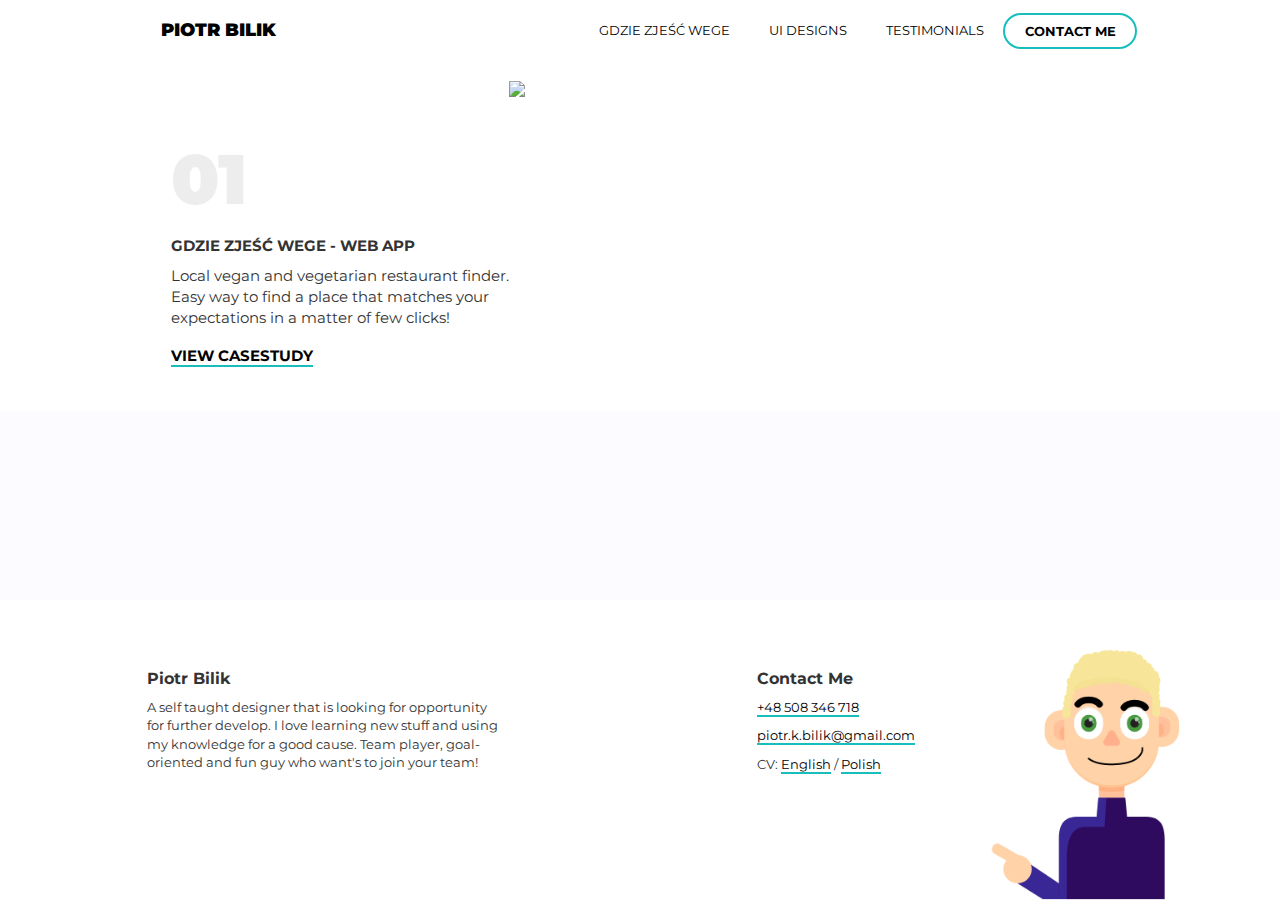
==== gzw.html @ 0ca9636c "Minor changes" ====
﻿<!DOCTYPE html>
<html>
<head>
    <title>Piotr Bilik</title>
    <link rel="stylesheet" href="https://maxcdn.bootstrapcdn.com/bootstrap/3.4.0/css/bootstrap.min.css">
    <script src="https://ajax.googleapis.com/ajax/libs/jquery/3.4.1/jquery.min.js"></script>
    <script src="https://maxcdn.bootstrapcdn.com/bootstrap/3.4.0/js/bootstrap.min.js"></script>
    <link rel="stylesheet" href="styles.css" type="text/css">

    <script language="javascript">
            function changeImage() {
        
                if (document.getElementById("changeableImage").src == "file:///H:/pb_portfolio_website/Images/PiotrCartoon.png") 
                {
                    document.getElementById("changeableImage").src = "file:///H:/pb_portfolio_website/Images/PiotrPhoto.png";
                }
                else 
                {
                    document.getElementById("changeableImage").src = "file:///H:/pb_portfolio_website/Images/PiotrCartoon.png";
                }
            }
        </script>
</head>
<body>
    <div class="container">
        <div class="topbar">
            <a class="logo" href="index.html">PIOTR BILIK</a>
            <nav class="main-nav">
                <ul class="main-nav-list">
                    <li><a class="navlink" href="#">GDZIE ZJEŚĆ WEGE</a></li>
                    <li><a class="navlink" href="#">UI DESIGNS</a></li>
                    <li><a class="navlink" href="#testimonials">TESTIMONIALS</a></li>
                    <li><a class="contact-btn navlink" href="#contact">CONTACT ME</a></li>

                </ul>
            </nav>
        </div>
        <div class="content">
            <section class="gzw">
                <div class="gzw-content">
                    <div class="image">
                        <img src="All Images/Gdzie Zjesc Wege@2x.png" />
                    </div>
                    <div class="text">
                        <br />
                        <br />
                        <h1>01</h1>
                        <h2>GDZIE ZJEŚĆ WEGE - WEB APP</h2>
                        <p>Local vegan and vegetarian restaurant finder. <br />Easy way to find a place that matches your <br />expectations in a matter of few clicks!</p>
                        <a>VIEW CASESTUDY</a>
                    </div>
                </div>
            </section>
        </div>
        <div class="footer">
            <footer id="contact">
                <div class="hero-summary">
                    <h1>Piotr Bilik</h1>
                    <p>
                    A self taught designer that is looking for opportunity for further develop. I love learning new stuff and using my knowledge for a good cause. Team player, goal-oriented and fun guy who want's to join your team!
                    </p>
                </div>
                <div class="contact">
                    <h1>Contact Me</h1>
                    <p><a href="tel:+48508346718">+48 508 346 718</a></p>
                    <p><a href="mailto:piotr.k.bilik@gmail.com">piotr.k.bilik@gmail.com</a></p>
                    <p>CV: <a>English</a> / <a>Polish</a></p>
                </div>
                <div class="image">
                    <img src="Images/footer-img.png" />
                </div>
                
            </footer>
        </div>
    </div>

</body>


</html>
---- styles.css ----
@import url('https://fonts.googleapis.com/css?family=Montserrat:400,400i,500,500i,600,600i,700,700i,800,800i,900,900i&display=swap');
body {
    font-family: 'Montserrat', sans-serif;
    background: #FCFBFF;
    padding: 0;
    margin: 0;
}

.content {
    grid-area: content;
}
.topbar {
    grid-area: topbar;
	width: 100vw;
    height: auto;
    margin: 0 auto;
    display: flex;
	align-items: center;
	justify-content: space-around;
    flex-wrap: wrap;
    background: #FFFFFF 0% 0% no-repeat padding-box;
    position: fixed;
}

.attributes {
    padding-bottom: 4em;
}

.attributes-content {
    grid-area: topbar;
	width: 80vw;
    height: auto;
    margin: 0 auto;
    display: flex;
	align-items: center;
	justify-content: space-around;
    flex-wrap: wrap;
    background: #FFFFFF 0% 0% no-repeat padding-box;
    box-shadow: 0px 7px 10px #00000017;
    border-radius: 13px;
    opacity: 1;
    flex: 1;
    
}

.attributes-content ul {
    margin: 0;
    padding: 2em;
    display: flex;
    justify-content: space-between;
    text-align: center;
    list-style: none;
    color: black;
}

.attributes-content h1 {
    font-size: 16px;
    font-weight: bold;
}

.attributes-content p {
    font-size: small;
    font-weight: normal;
    line-height: 19px;
}

.attributes-content div {
    padding: 1em;
}

.attributes img {
    width: 100px;
}

.main-nav ul {
	text-align: center;
}
.main-nav li {
	display: inline;
}
.main-nav a {
	display: inline-block;
	padding: .5em 1.5em;
}

.footer {
    grid-area: footer;
    background: white;
    height: auto;
}

.container {
    font-size: 1.5em;
    display: grid;
    grid-template-areas: 
        "topbar"
        "content"
        "footer";
    width: 100%;
    height: 100vh;
    grid-template-columns: 1fr;
    grid-template-rows: 60px 1fr 300px;
    padding: 0px;
}

nav ul {
    margin: 0;
    padding: 0;
    display: flex;
    justify-content: space-between;
    text-align: center;
}

nav li {
    list-style: none;
}

.navlink {
    color: black;
    font-weight: 400;
    text-decoration: none;
    font-size: small;
    transition: 0.5s;
}

.navlink:hover {
    font-weight: 600;
    text-decoration: none;
    color: black;
}

a {
    padding: 1em;
}

.contact-btn {
    border: 2px solid #17BEBB;
    border-radius: 21px;
    font-weight: 700;
}

.contact-btn:hover {
    background: #17BEBB;
    color: white;
}

.logo {
    font-weight: 900;
    font-size: large;
    color: black;
    text-decoration: none;
}

.logo:hover {
    color: black;
    text-decoration: none;
}

.gzw {
    padding: 1em;
}

.hero h1 {
    font-weight: bold;
    font-size: medium;
    color: #17BEBB;
}

.hero h2 {
    font-size: larger;
}

.hero,
.gzw,
.ui-designs,
.footer {
    text-align: left;
    padding-bottom: 2em;
    display: grid;
    justify-content: center;
}

.hero a {
    padding: .75em 2em;
}

.hero img {
    float: right;
}

.hero p {
    font-size: small;
    font-weight: normal;
    line-height: 19px;
}

.action-btn {
    border: 2px solid #17BEBB;
    border-radius: 21px;
    font-weight: bold;
    color: black;
    text-decoration: none;
    font-size: small;
    padding: 1em;
    transition: 0.5s;
}

.action-btn:hover {
    background: #17BEBB;
    color: white;
    text-decoration: none;
}

.hero-img {
    width: 400px !important;
}

.hero-img:hover {
    cursor: pointer;
}

.gzw {
    background: white;
}

.gzw img {
    float: right;
    width: 600px;
}

.gzw h1,
.ui-designs h1 {
    font-weight: 900;
    font-size: 70px;
    letter-spacing: 0;
    color: #595959;
    opacity: 0.1;
    margin: 0;
}

.gzw h2,
.ui-designs h2 {
    font-weight: bold;
    font-size: 15px;
}

.gzw p,
.ui-designs p {
    font-size: 15px;
}

.gzw-content {
    display: flex;
    flex-direction: row-reverse;
}
.gzw-content > .image {
    flex: 1 0 0%;
}
.image > img {
    display: block;
    width: 600px;
}
.gzw-content > .text {
    flex: 2 0 0%;
}

.gzw a,
.ui-designs a {
    font-size: 15px;
    padding: 0px;
    font-weight: bold;
    border-bottom: 2px solid #17BEBB;
    text-decoration: none;
    color: black;
    transition: 0.5s;
}

.gzw a:hover,
.ui-designs a:hover {
    color: #17BEBB;
}

.hero-content {
    display: flex;
    flex-direction: row-reverse;
}
.hero-content > .image {
    flex: 1 0 0%;
}

.hero-content > .text {
    flex: 2 0 0%;
    padding-top: 4em;
}

.ui-designs-content {
    display: flex;
    flex-direction: row;
}
.ui-designs-content > .image {
    flex: 2 0 0%;
    width: 500px;
}

.ui-designs-content > .text {
    flex: 1 0 0%;
}

.ui-designs {
    padding-top: 1em;
}

.testimonials {
    background: #17BEBB;
    color: white;
}

.footer {
    justify-content: space-around;
}

footer {
    max-height: 300px;
    display: flex;
    flex-direction: row;
    align-content: flex-end;
    padding-top: 50px;
}

footer .image > img {
    flex: 3 0 0%;
    width: 290px;
    padding-right: 100px;
}

footer > .hero-summary {
    flex: 1 0 50%;
    padding-right: 20%;
    padding-left: 7em;
}

footer .hero-summary p,
footer .contact p {
    font-size: small;
}

footer > .contact {
    flex: 2 0 0%;
}

footer h1 {
    font-weight: bold;
    font-size: medium;
}

.contact a {
    font-size: small;
    padding: 0px;
    border-bottom: 2px solid #17BEBB;
    text-decoration: none;
    color: black;
    transition: 0.5s;
}

.contact a:hover {
    color: #17BEBB;
}

.item {
    display: flex;
    justify-content: center;
    padding-left: 20%;
    padding-right: 20%;
    padding-top: 5%;
    padding-bottom: 5%;
    height: 20em;
}

.testimonials h1 {
    font-size: medium;
    padding-top: 2em;
    padding-left: 7em;
    font-weight: bold;
}
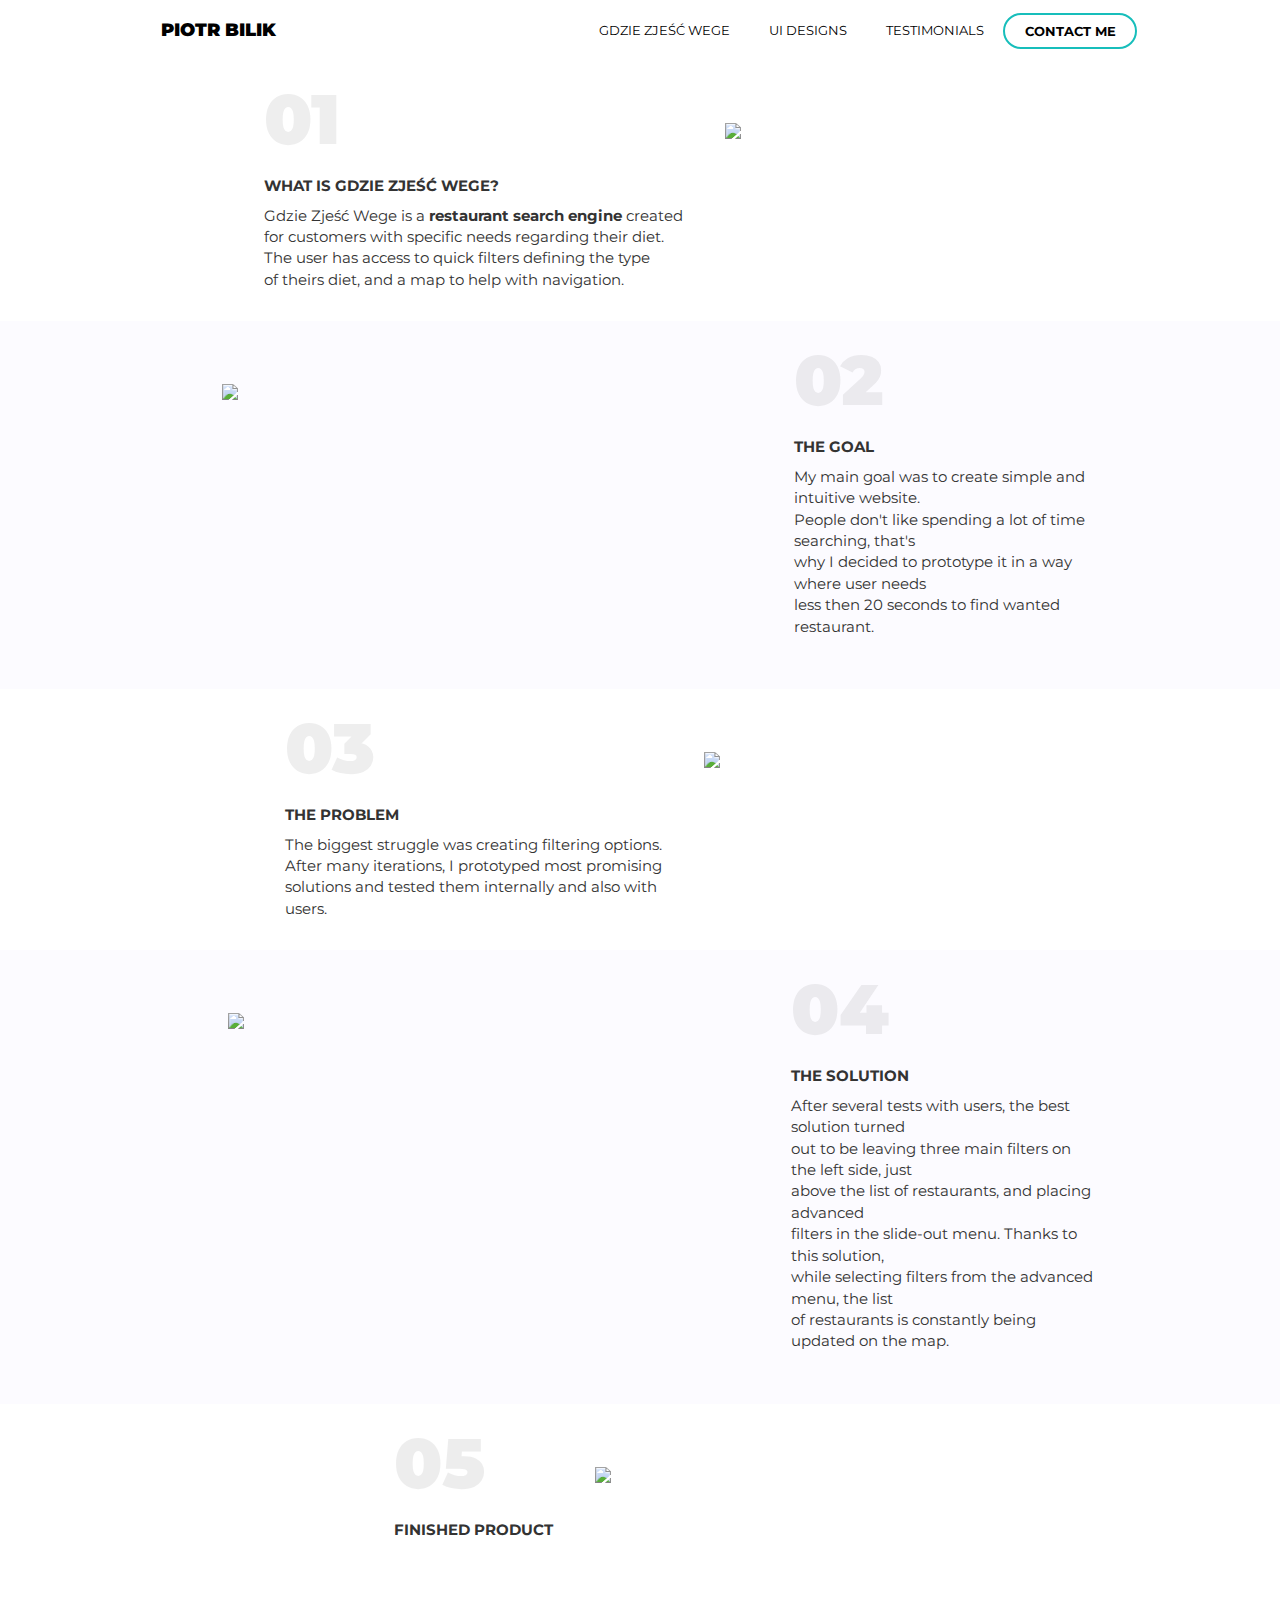
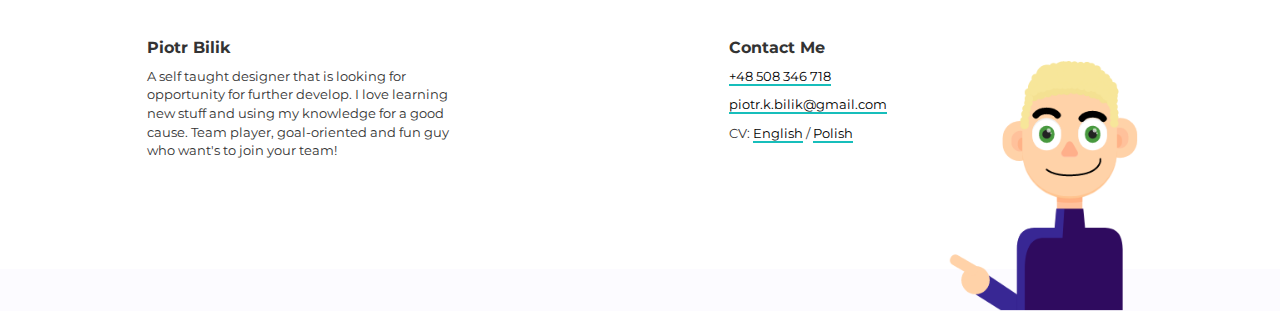
==== commit df878000: "Css for a sub-page" ====
--- a/gzw.html
+++ b/gzw.html
@@ -6,6 +6,7 @@
     <script src="https://ajax.googleapis.com/ajax/libs/jquery/3.4.1/jquery.min.js"></script>
     <script src="https://maxcdn.bootstrapcdn.com/bootstrap/3.4.0/js/bootstrap.min.js"></script>
     <link rel="stylesheet" href="styles.css" type="text/css">
+    <link rel="stylesheet" href="gzw.css" type="text/css">
 
     <script language="javascript">
             function changeImage() {
@@ -36,18 +37,63 @@
             </nav>
         </div>
         <div class="content">
-            <section class="gzw">
-                <div class="gzw-content">
+            <section class="gzw-1">
+                <div class="gzw-1-content">
                     <div class="image">
-                        <img src="All Images/Gdzie Zjesc Wege@2x.png" />
+                        <img src="Images/Group 84@2x.png" />
                     </div>
                     <div class="text">
-                        <br />
-                        <br />
                         <h1>01</h1>
-                        <h2>GDZIE ZJEŚĆ WEGE - WEB APP</h2>
-                        <p>Local vegan and vegetarian restaurant finder. <br />Easy way to find a place that matches your <br />expectations in a matter of few clicks!</p>
-                        <a>VIEW CASESTUDY</a>
+                        <h2>WHAT IS GDZIE ZJEŚĆ WEGE?</h2>
+                        <p>Gdzie Zjeść Wege is a <b>restaurant search engine</b> created <br />for customers with specific needs regarding their diet. <br />The user has access to quick filters defining the type <br />of theirs diet, and a map to help with navigation.</p>
+                    </div>
+                </div>
+            </section>
+            <section class="gzw-2">
+                <div class="gzw-2-content">
+                    <div class="image">
+                            <img src="All Images/2@2x.png" />
+                        </div>
+                        <div class="text">
+                            <h1>02</h1>
+                            <h2>THE GOAL</h2>
+                            <p>My main goal was to create simple and intuitive website. <br />People don't like spending a lot of time searching, that's <br />why I decided to prototype it in a way where user needs <br />less then 20 seconds to find wanted restaurant.</p>
+                        </div>
+                </div>
+            </section>
+
+            <section class="gzw-1">
+                <div class="gzw-1-content">
+                    <div class="image">
+                        <img src="All Images/Group 84@2x.png" />
+                    </div>
+                    <div class="text">
+                        <h1>03</h1>
+                        <h2>THE PROBLEM</h2>
+                        <p>The biggest struggle was creating filtering options. <br />After many iterations, I prototyped most promising <br /> solutions and tested them internally and also with <br />users.</p>
+                    </div>
+                </div>
+            </section>
+            <section class="gzw-2">
+                <div class="gzw-2-content">
+                    <div class="image">
+                            <img src="All Images/Filters-1@2x.png" />
+                        </div>
+                        <div class="text">
+                            <h1>04</h1>
+                            <h2>THE SOLUTION</h2>
+                            <p>After several tests with users, the best solution turned <br />out to be leaving three main filters on the left side, just <br />above the list of restaurants, and placing advanced <br />filters in the slide-out menu. Thanks to this solution, <br />while selecting filters from the advanced menu, the list <br />of restaurants is constantly being updated on the map.</p>
+                        </div>
+                </div>
+            </section>
+            <section class="gzw-1">
+                <div class="gzw-1-content">
+                    <div class="image">
+                        <img src="All Images/Web 1920 – 2@2x.png" />
+                    </div>
+                    <div class="text">
+                        <h1>05</h1>
+                        <h2>FINISHED PRODUCT</h2>
                     </div>
                 </div>
             </section>
@@ -64,7 +110,7 @@
                     <h1>Contact Me</h1>
                     <p><a href="tel:+48508346718">+48 508 346 718</a></p>
                     <p><a href="mailto:piotr.k.bilik@gmail.com">piotr.k.bilik@gmail.com</a></p>
-                    <p>CV: <a>English</a> / <a>Polish</a></p>
+                    <p>CV: <a href="Files/Piotr Bilik English.pdf" target="_blank" rel="noopener">English</a> / <a href="Files/Piotr Bilik Polish.pdf" target="_blank" rel="noopener">Polish</a></p>
                 </div>
                 <div class="image">
                     <img src="Images/footer-img.png" />
--- a/gzw.css
+++ b/gzw.css
@@ -0,0 +1,91 @@
+.gzw-1,
+.gzw-2 {
+    text-align: left;
+    padding-bottom: 2em;
+    display: grid;
+    justify-content: center;
+}
+
+.gzw-1 {
+    background: white;
+}
+
+.gzw-1 img {
+    float: right;
+    width: 100px;
+}
+
+.gzw-1  {
+    padding: 1em;
+}
+
+
+.gzw-1 h1,
+.gzw-2 h1 {
+    font-weight: 900;
+    font-size: 70px;
+    letter-spacing: 0;
+    color: #595959;
+    opacity: 0.1;
+    margin: 0;
+}
+
+.gzw-1 h2,
+.gzw-2 h2 {
+    font-weight: bold;
+    font-size: 15px;
+}
+
+.gzw-1 p,
+.gzw-2 p {
+    font-size: 15px;
+}
+
+.gzw-1-content {
+    display: flex;
+    flex-direction: row-reverse;
+}
+.gzw-1-content > .image {
+    flex: 1 0 0%;
+}
+.image > img {
+    display: block;
+    width: 250px;
+    margin: 2em;
+}
+.gzw-1-content > .text {
+    flex: 2 0 0%;
+}
+
+.gzw-1 a,
+.gzw-2 a {
+    font-size: 15px;
+    padding: 0px;
+    font-weight: bold;
+    border-bottom: 2px solid #17BEBB;
+    text-decoration: none;
+    color: black;
+    transition: 0.5s;
+}
+
+.gzw-1 a:hover
+.gzw-2 a:hover {
+    color: #17BEBB;
+}
+
+.gzw-2-content {
+    display: flex;
+    flex-direction: row;
+}
+.gzw-2-content > .image {
+    flex: 2 0 0%;
+    width: 500px;
+}
+
+.gzw-2-content > .text {
+    flex: 1 0 0%;
+}
+
+.gzw-2 {
+    padding-top: 1em;
+}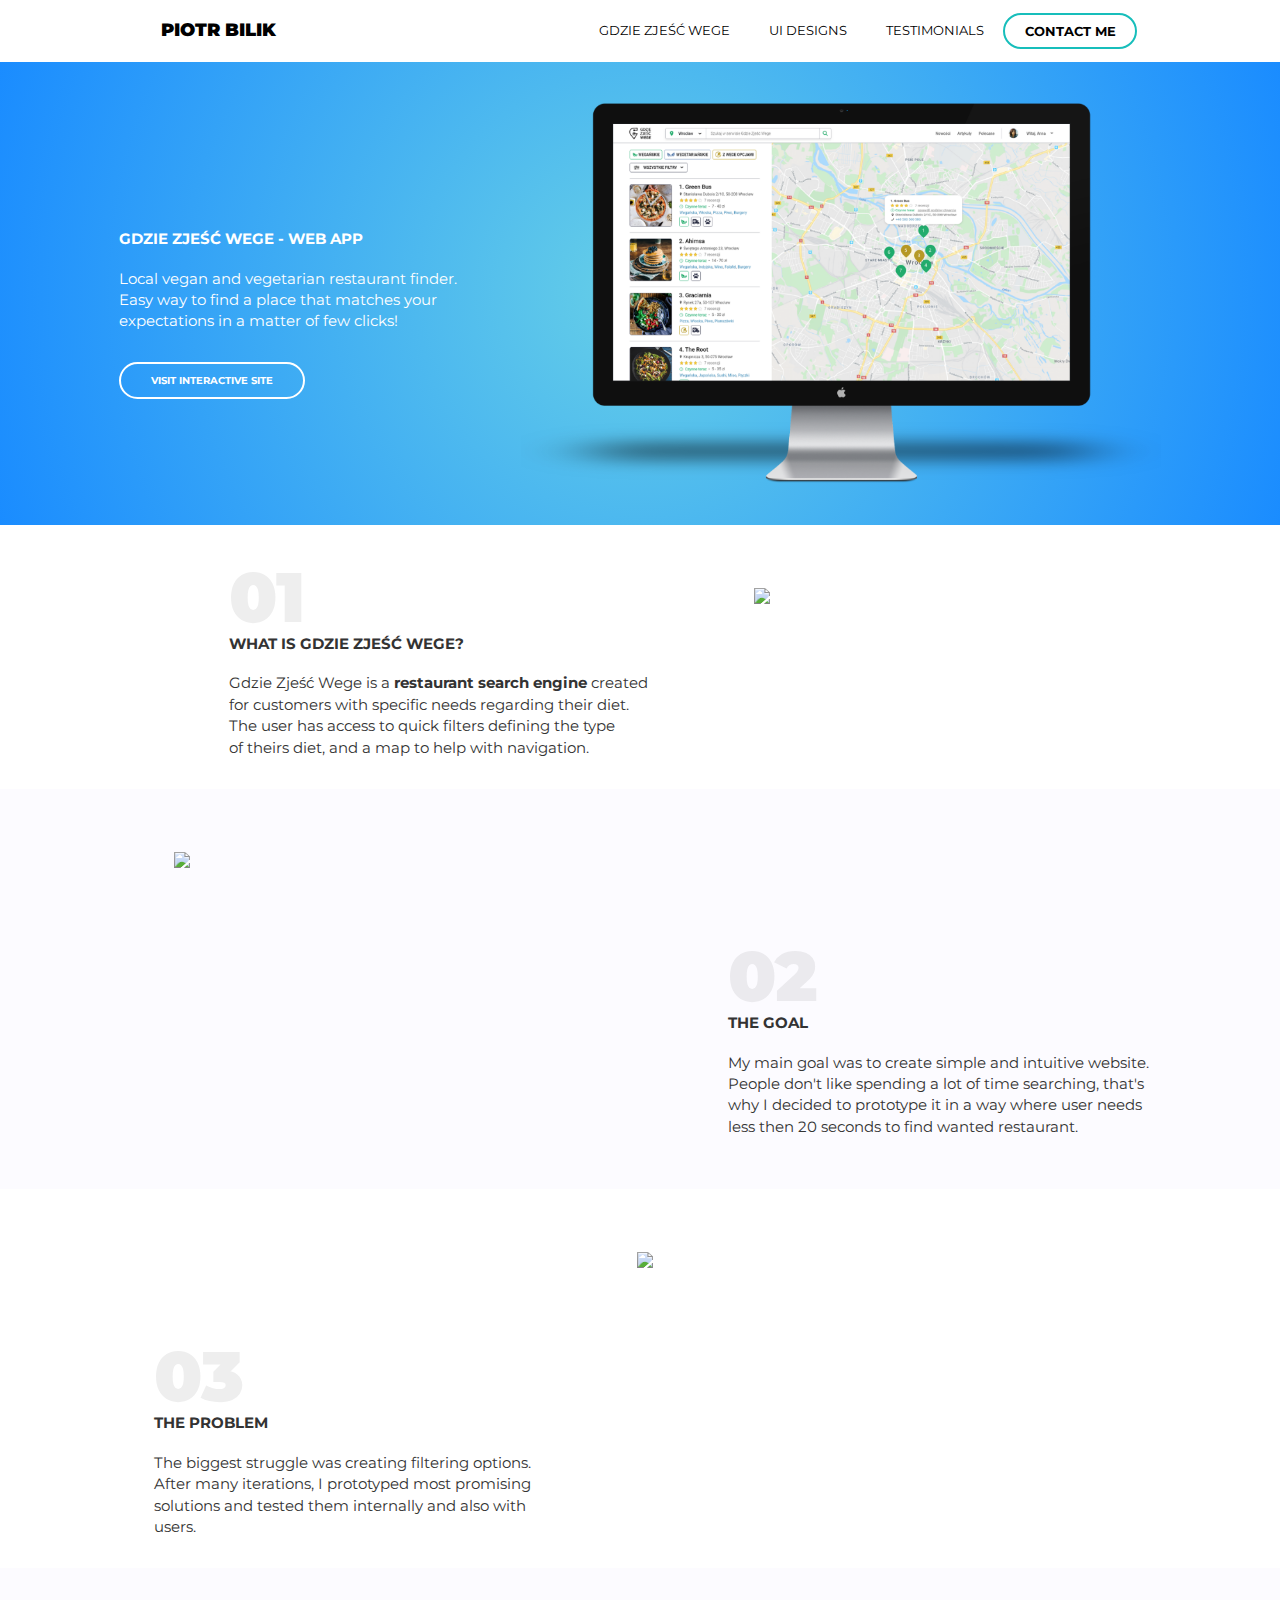
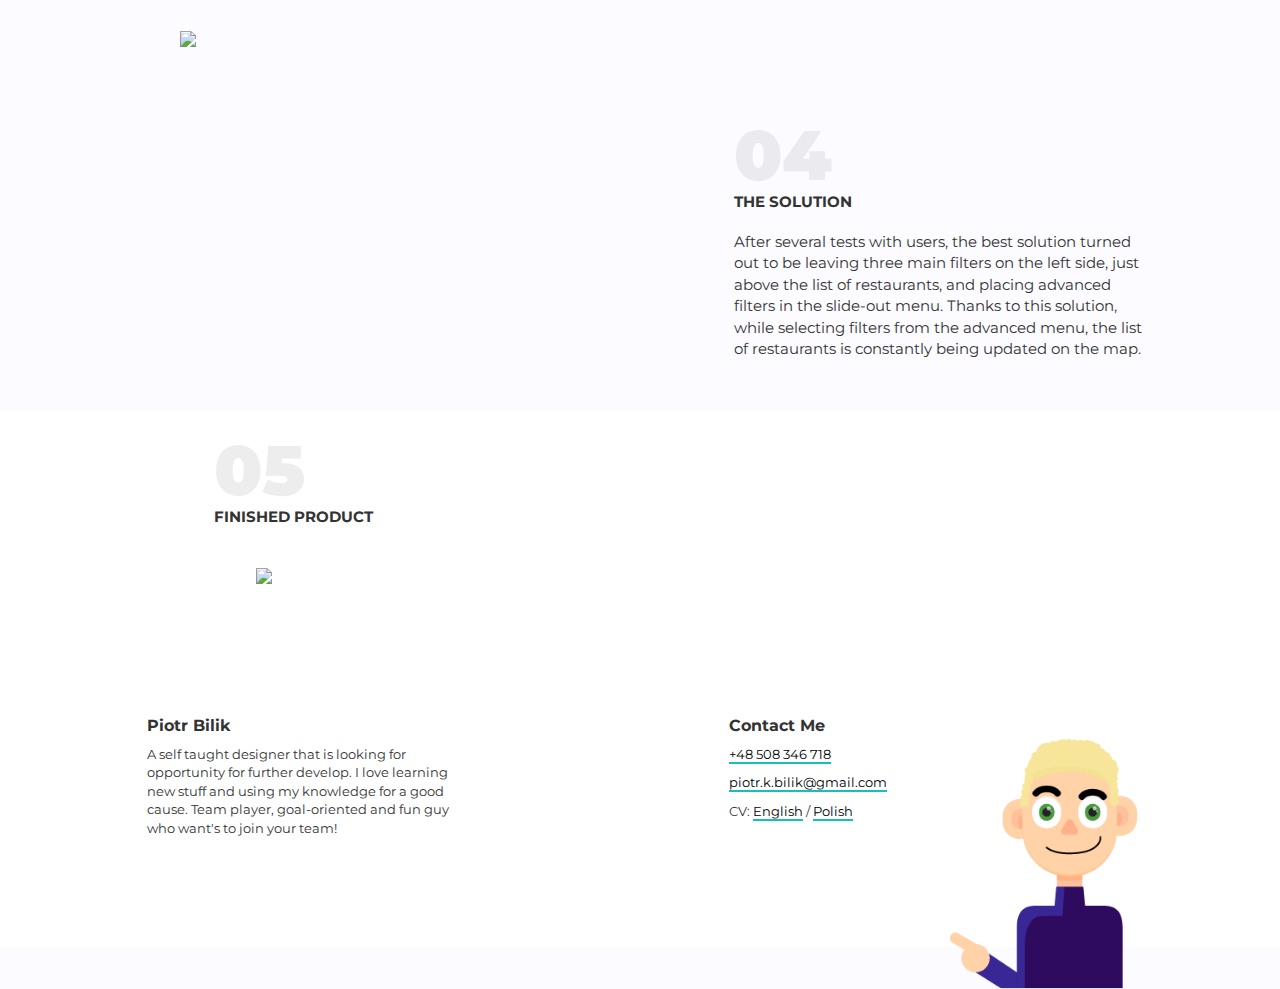
==== commit ca35f62f: "GZW page updates" ====
--- a/gzw.html
+++ b/gzw.html
@@ -37,6 +37,23 @@
             </nav>
         </div>
         <div class="content">
+                <section class="summary">
+                        <div class="summary-content">
+                            <div class="image">
+                                <img class="summary-img" src="Images/gzw-img.png"/>
+                            </div>
+                            <div class="text">
+                                <br />
+                                <br />
+                                <br />
+                                <br />
+                                <br />
+                                <h1>GDZIE ZJEŚĆ WEGE - WEB APP</h1>
+                                <p>Local vegan and vegetarian restaurant finder.<br />Easy way to find a place that matches your <br />expectations in a matter of few clicks!</p>
+                                <a class="summary-btn" href="https://xd.adobe.com/spec/ccd856ee-96b2-4006-65fa-f408a97c1bca-bae9/?fullscreen" target="_blank" rel="noopener">VISIT INTERACTIVE SITE</a>
+                            </div>
+                        </div>
+                    </section>
             <section class="gzw-1">
                 <div class="gzw-1-content">
                     <div class="image">
@@ -62,8 +79,8 @@
                 </div>
             </section>
 
-            <section class="gzw-1">
-                <div class="gzw-1-content">
+            <section class="gzw-3">
+                <div class="gzw-3-content">
                     <div class="image">
                         <img src="All Images/Group 84@2x.png" />
                     </div>
@@ -74,8 +91,8 @@
                     </div>
                 </div>
             </section>
-            <section class="gzw-2">
-                <div class="gzw-2-content">
+            <section class="gzw-4">
+                <div class="gzw-4-content">
                     <div class="image">
                             <img src="All Images/Filters-1@2x.png" />
                         </div>
@@ -86,14 +103,14 @@
                         </div>
                 </div>
             </section>
-            <section class="gzw-1">
-                <div class="gzw-1-content">
-                    <div class="image">
-                        <img src="All Images/Web 1920 – 2@2x.png" />
-                    </div>
+            <section class="gzw-5">
+                <div class="gzw-5-content">
                     <div class="text">
                         <h1>05</h1>
                         <h2>FINISHED PRODUCT</h2>
+                    </div>
+                                        <div class="image">
+                        <img src="All Images/Web 1920 – 2@2x.png" />
                     </div>
                 </div>
             </section>
--- a/gzw.css
+++ b/gzw.css
@@ -1,27 +1,41 @@
 .gzw-1,
-.gzw-2 {
+.gzw-2,
+.gzw-3,
+.gzw-4,
+.gzw-5,
+.summary {
     text-align: left;
     padding-bottom: 2em;
     display: grid;
     justify-content: center;
 }
 
-.gzw-1 {
+.gzw-1,
+.gzw-3,
+.gzw-5 {
     background: white;
 }
 
-.gzw-1 img {
+.gzw-1 img,
+.gzw-3 img,
+.summary img {
     float: right;
     width: 100px;
 }
 
-.gzw-1  {
+.gzw-1,
+.gzw-3,
+.gzw-5,
+.summary  {
     padding: 1em;
 }
 
 
 .gzw-1 h1,
-.gzw-2 h1 {
+.gzw-2 h1,
+.gzw-3 h1,
+.gzw-4 h1,
+.gzw-5 h1 {
     font-weight: 900;
     font-size: 70px;
     letter-spacing: 0;
@@ -31,30 +45,48 @@
 }
 
 .gzw-1 h2,
-.gzw-2 h2 {
+.gzw-2 h2,
+.gzw-3 h2,
+.gzw-4 h2,
+.gzw-5 h2,
+.summary h1 {
     font-weight: bold;
+    font-size: 15px;
+    margin-bottom: 20px;
+    margin-top: 0px;
+}
+
+.gzw-1 p,
+.gzw-2 p,
+.gzw-3 p,
+.gzw-4 p,
+.gzw-5 p,
+.summary p {
     font-size: 15px;
 }
 
-.gzw-1 p,
-.gzw-2 p {
-    font-size: 15px;
-}
-
-.gzw-1-content {
+.gzw-1-content,
+.gzw-3-content,
+.summary-content {
     display: flex;
     flex-direction: row-reverse;
 }
-.gzw-1-content > .image {
+.gzw-1-content > .image,
+.gzw-3-content > .image,
+.summary-content > .image {
     flex: 1 0 0%;
 }
 .image > img {
     display: block;
     width: 250px;
     margin: 2em;
+    width: 35vw;
 }
-.gzw-1-content > .text {
+.gzw-1-content > .text,
+.gzw-3-content > .text,
+.summary-content > .text {
     flex: 2 0 0%;
+    margin-right: 5vw;
 }
 
 .gzw-1 a,
@@ -73,19 +105,86 @@
     color: #17BEBB;
 }
 
-.gzw-2-content {
+.gzw-2-content,
+.gzw-4-content {
     display: flex;
     flex-direction: row;
 }
-.gzw-2-content > .image {
-    flex: 2 0 0%;
-    width: 500px;
+.gzw-2-content > .image,
+.gzw-4-content > .image {
+    flex: 2 0 30%;
+
+
 }
 
-.gzw-2-content > .text {
-    flex: 1 0 0%;
+.gzw-2-content > .text,
+.gzw-4-content > .text {
+    flex: 1 0 70%;
+    margin-left: 5vw;
 }
 
-.gzw-2 {
+.gzw-2,
+.gzw-4 {
     padding-top: 1em;
-}+}
+
+.summary {
+    background: transparent radial-gradient(circle, #6DD5ED 0%, #66CFE7 0%, #1A8CFF 100%, #2193B0 100%) 0% 0% no-repeat padding-box;
+    opacity: 1;
+}
+
+.summary img {
+    width: 50vw;
+    margin: 0px;
+}
+
+.summary-btn {
+    border: 2px solid white;
+    border-radius: 21px;
+    font-weight: 700;
+    text-decoration: none;
+    transition: 0.5s;
+    font-size: 10px;
+    padding: 10px 30px 10px 30px;
+    color: white;
+}
+
+.summary h1 {
+    color: white;
+}
+
+.summary p {
+    color: white;
+    margin-bottom: 30px;
+}
+
+.summary-btn:visited,
+.summary-btn:active {
+    color: white;
+    text-decoration: none;
+}
+
+.summary-btn:hover {
+    background: white;
+    color: black;
+    text-decoration: none;
+}
+
+.gzw-1 img {
+    width: 20vw;
+}
+
+.gzw-1 .text {
+    padding-top: 1vw;
+}
+
+.gzw-2 .text,
+.gzw-3 .text,
+.gzw-4 .text {
+    padding-top: 10vw;
+}
+
+.gzw-5 img {
+    width: 60vw;
+}
+
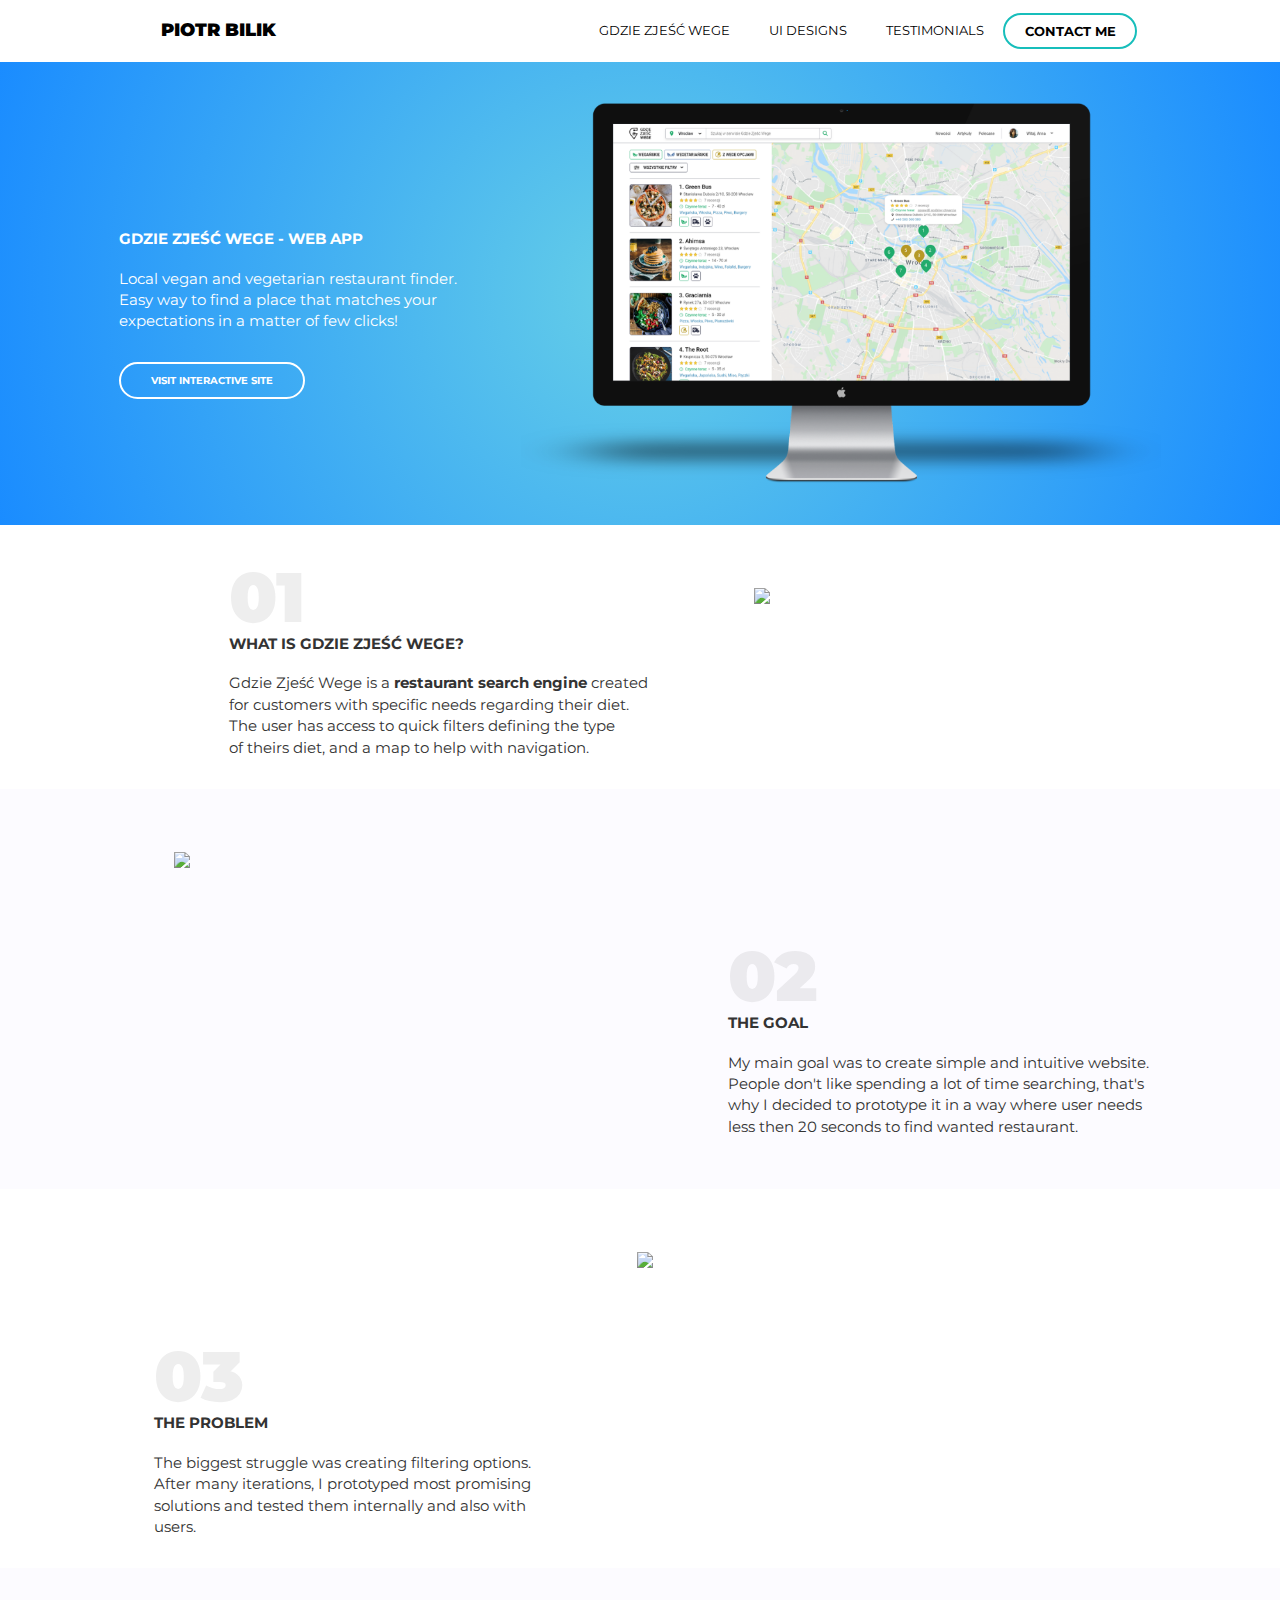
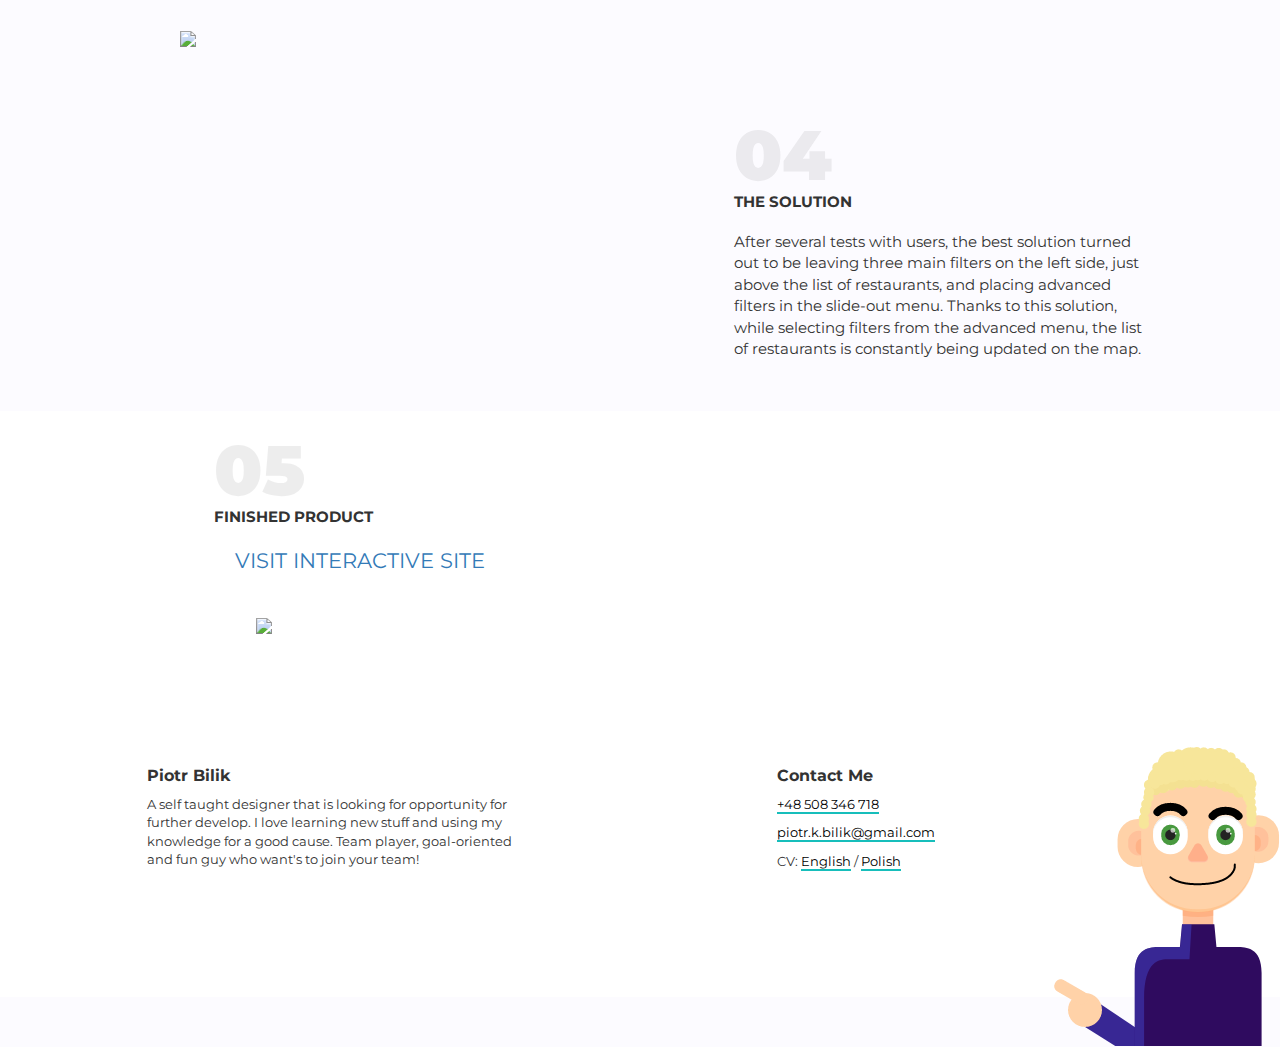
==== commit 8757271a: "Proper links" ====
--- a/gzw.html
+++ b/gzw.html
@@ -27,14 +27,14 @@
         <div class="topbar">
             <a class="logo" href="index.html">PIOTR BILIK</a>
             <nav class="main-nav">
-                <ul class="main-nav-list">
-                    <li><a class="navlink" href="#">GDZIE ZJEŚĆ WEGE</a></li>
-                    <li><a class="navlink" href="#">UI DESIGNS</a></li>
-                    <li><a class="navlink" href="#testimonials">TESTIMONIALS</a></li>
-                    <li><a class="contact-btn navlink" href="#contact">CONTACT ME</a></li>
-
-                </ul>
-            </nav>
+                    <ul class="main-nav-list">
+                        <li><a class="navlink" href="index.html#gzw">GDZIE ZJEŚĆ WEGE</a></li>
+                        <li><a class="navlink" href="index.html#ui-designs">UI DESIGNS</a></li>
+                        <li><a class="navlink" href="index.html#testimonials">TESTIMONIALS</a></li>
+                        <li><a class="contact-btn navlink" href="#contact">CONTACT ME</a></li>
+    
+                    </ul>
+                </nav>
         </div>
         <div class="content">
                 <section class="summary">
@@ -50,7 +50,7 @@
                                 <br />
                                 <h1>GDZIE ZJEŚĆ WEGE - WEB APP</h1>
                                 <p>Local vegan and vegetarian restaurant finder.<br />Easy way to find a place that matches your <br />expectations in a matter of few clicks!</p>
-                                <a class="summary-btn" href="https://xd.adobe.com/spec/ccd856ee-96b2-4006-65fa-f408a97c1bca-bae9/?fullscreen" target="_blank" rel="noopener">VISIT INTERACTIVE SITE</a>
+                                <a class="summary-btn" href="https://xd.adobe.com/spec/eb511119-9ed8-4b0a-7d61-5e740404f3c4-9d60/?fullscreen" target="_blank" rel="noopener">VISIT INTERACTIVE SITE</a>
                             </div>
                         </div>
                     </section>
@@ -108,6 +108,7 @@
                     <div class="text">
                         <h1>05</h1>
                         <h2>FINISHED PRODUCT</h2>
+                        <a class="gzw-btn" href="https://xd.adobe.com/spec/eb511119-9ed8-4b0a-7d61-5e740404f3c4-9d60/?fullscreen" target="_blank" rel="noopener">VISIT INTERACTIVE SITE</a>
                     </div>
                                         <div class="image">
                         <img src="All Images/Web 1920 – 2@2x.png" />
@@ -129,10 +130,9 @@
                     <p><a href="mailto:piotr.k.bilik@gmail.com">piotr.k.bilik@gmail.com</a></p>
                     <p>CV: <a href="Files/Piotr Bilik English.pdf" target="_blank" rel="noopener">English</a> / <a href="Files/Piotr Bilik Polish.pdf" target="_blank" rel="noopener">Polish</a></p>
                 </div>
-                <div class="image">
-                    <img src="Images/footer-img.png" />
+                <div class="footer-image">
+                    <img src="Images/footer-img.png" style="margin: 0px;"/>
                 </div>
-                
             </footer>
         </div>
     </div>
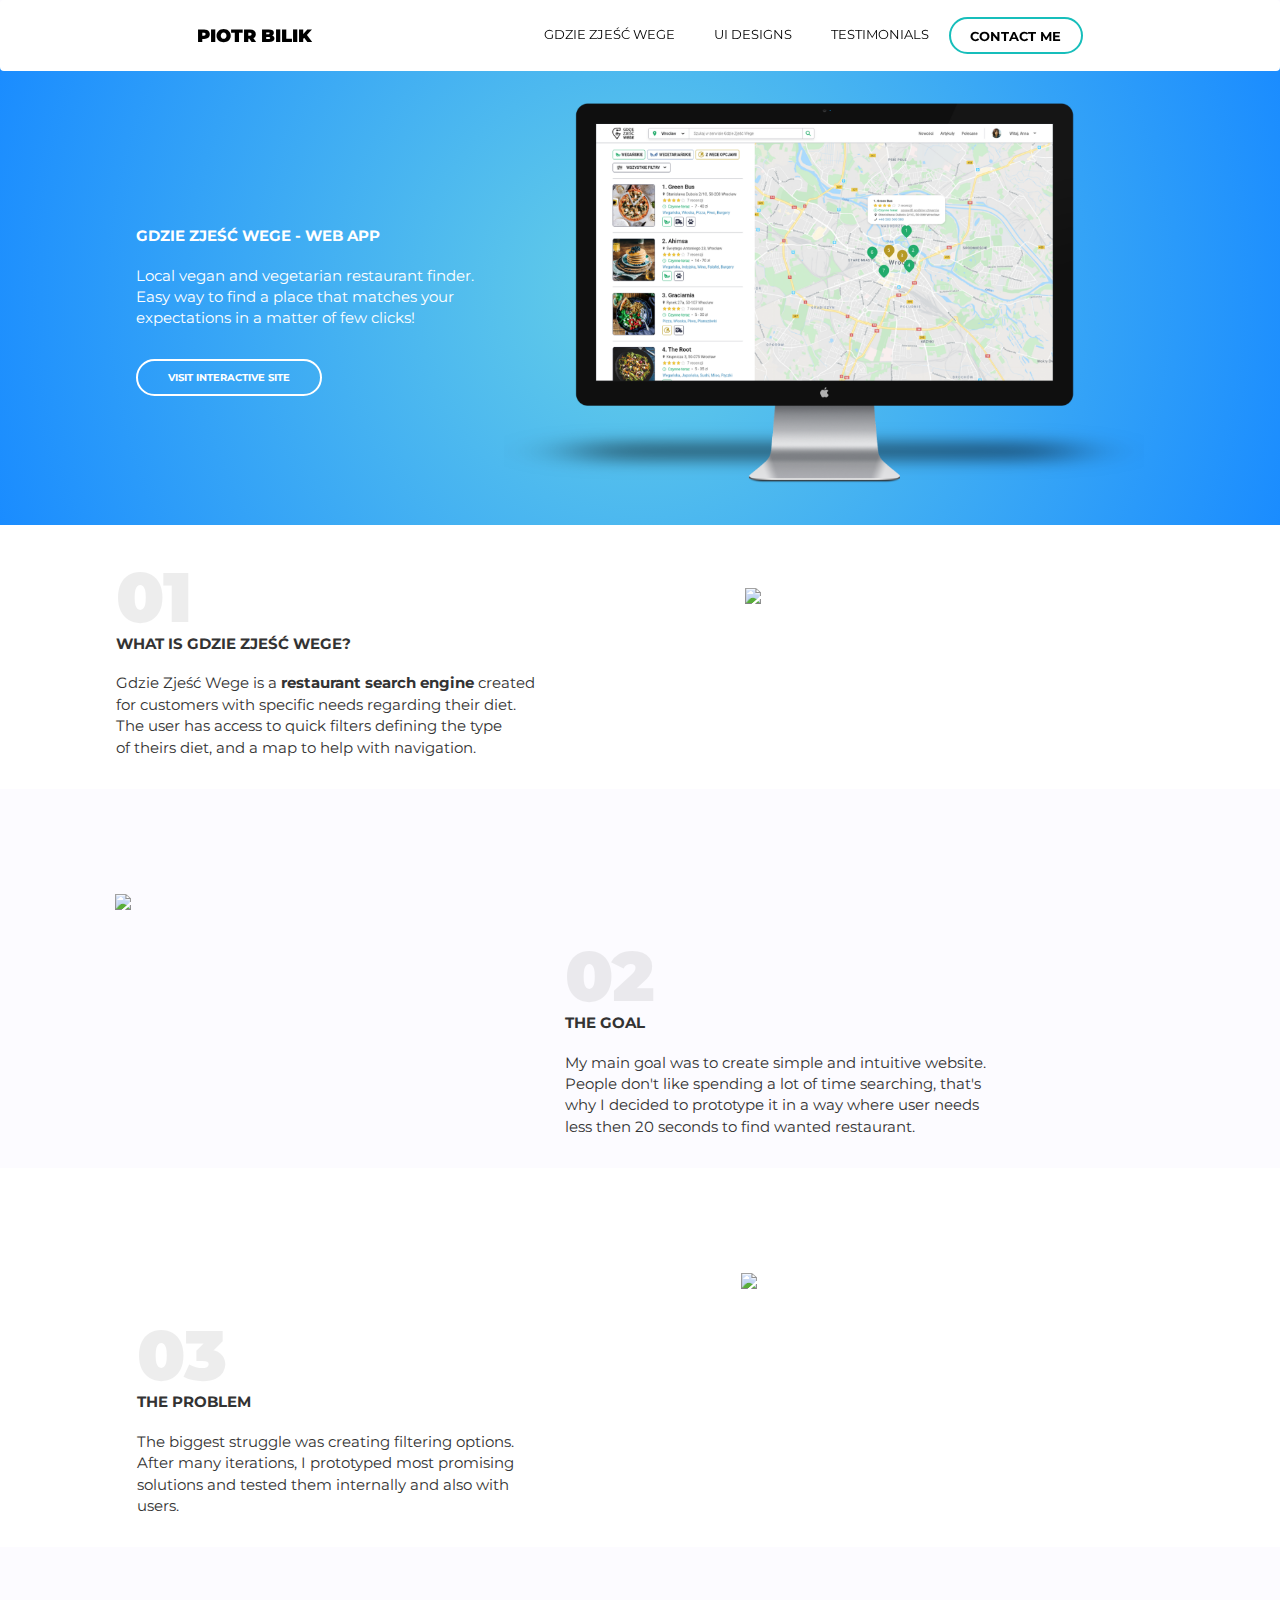
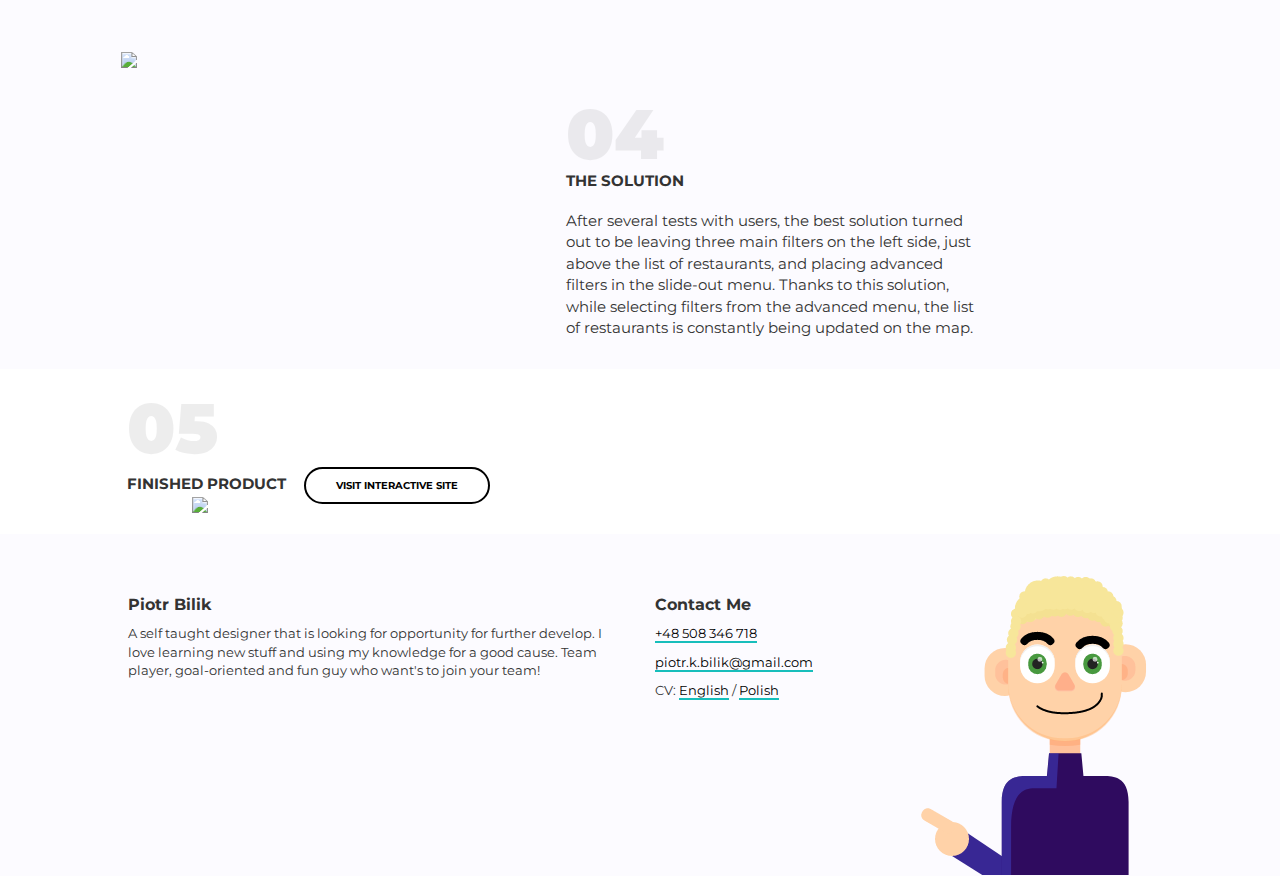
==== commit 85947d0e: "mobile refactor" ====
--- a/gzw.html
+++ b/gzw.html
@@ -1,143 +1,266 @@
 ﻿<!DOCTYPE html>
 <html>
+
 <head>
     <title>Piotr Bilik</title>
-    <link rel="stylesheet" href="https://maxcdn.bootstrapcdn.com/bootstrap/3.4.0/css/bootstrap.min.css">
+
+    <meta name="viewport" content="width=device-width, initial-scale=1" />
+
+    <link rel="stylesheet" href="https://maxcdn.bootstrapcdn.com/bootstrap/3.4.0/css/bootstrap.min.css" />
     <script src="https://ajax.googleapis.com/ajax/libs/jquery/3.4.1/jquery.min.js"></script>
     <script src="https://maxcdn.bootstrapcdn.com/bootstrap/3.4.0/js/bootstrap.min.js"></script>
-    <link rel="stylesheet" href="styles.css" type="text/css">
-    <link rel="stylesheet" href="gzw.css" type="text/css">
-
-    <script language="javascript">
-            function changeImage() {
-        
-                if (document.getElementById("changeableImage").src == "file:///H:/pb_portfolio_website/Images/PiotrCartoon.png") 
-                {
-                    document.getElementById("changeableImage").src = "file:///H:/pb_portfolio_website/Images/PiotrPhoto.png";
-                }
-                else 
-                {
-                    document.getElementById("changeableImage").src = "file:///H:/pb_portfolio_website/Images/PiotrCartoon.png";
-                }
-            }
-        </script>
+    <script src="js/main.js"></script>
+
+    <link rel="stylesheet" href="styles.css" type="text/css" />
+    <link rel="stylesheet" href="gzw.css" type="text/css" />
 </head>
+
 <body>
     <div class="container">
-        <div class="topbar">
-            <a class="logo" href="index.html">PIOTR BILIK</a>
-            <nav class="main-nav">
-                    <ul class="main-nav-list">
-                        <li><a class="navlink" href="index.html#gzw">GDZIE ZJEŚĆ WEGE</a></li>
-                        <li><a class="navlink" href="index.html#ui-designs">UI DESIGNS</a></li>
-                        <li><a class="navlink" href="index.html#testimonials">TESTIMONIALS</a></li>
-                        <li><a class="contact-btn navlink" href="#contact">CONTACT ME</a></li>
-    
-                    </ul>
-                </nav>
-        </div>
+        <nav class="navbar">
+            <div class="navbar-header">
+                <button type="button" class="navbar-toggle collapsed" data-toggle="collapse"
+                    data-target="#navbar-collapse-1" aria-expanded="false">
+                    <span class="sr-only">Toggle navigation</span>
+                    <span class="icon-bar"></span>
+                    <span class="icon-bar"></span>
+                    <span class="icon-bar"></span>
+                </button>
+                <a class="navbar-brand" href="index.html">PIOTR BILIK</a>
+            </div>
+
+            <div class="collapse navbar-collapse" id="navbar-collapse-1">
+                <ul class="nav navbar-nav">
+                    <li><a class="navlink" href="index.html#gzw">GDZIE ZJEŚĆ WEGE</a></li>
+                    <li><a class="navlink" href="index.html#ui-designs">UI DESIGNS</a></li>
+                    <li><a class="navlink" href="index.html#testimonials">TESTIMONIALS</a></li>
+                    <li><a class="contact-btn navlink" href="#contact">CONTACT ME</a></li>
+                </ul>
+            </div>
+        </nav>
+
         <div class="content">
-                <section class="summary">
-                        <div class="summary-content">
-                            <div class="image">
-                                <img class="summary-img" src="Images/gzw-img.png"/>
-                            </div>
-                            <div class="text">
-                                <br />
-                                <br />
-                                <br />
-                                <br />
-                                <br />
+            <section class="summary">
+                <div class="summary-content">
+
+                    <div class="row">
+                        <div class="col-sm-6 col-sm-push-6">
+                            <div class="image">
+                                <img class="summary-img img-responsive" src="Images/gzw-img.png">
+                            </div>
+                        </div>
+
+                        <div class="col-sm-6 col-sm-pull-6">
+                            <div class="text">
                                 <h1>GDZIE ZJEŚĆ WEGE - WEB APP</h1>
-                                <p>Local vegan and vegetarian restaurant finder.<br />Easy way to find a place that matches your <br />expectations in a matter of few clicks!</p>
-                                <a class="summary-btn" href="https://xd.adobe.com/spec/eb511119-9ed8-4b0a-7d61-5e740404f3c4-9d60/?fullscreen" target="_blank" rel="noopener">VISIT INTERACTIVE SITE</a>
-                            </div>
-                        </div>
-                    </section>
+                                <p>
+                                    Local vegan and vegetarian restaurant finder.
+                                    <br>
+                                    Easy way to find a place that matches your
+                                    <br>
+                                    expectations in a matter of few clicks!
+                                </p>
+                                <a class="summary-btn"
+                                    href="https://xd.adobe.com/spec/eb511119-9ed8-4b0a-7d61-5e740404f3c4-9d60/?fullscreen"
+                                    target="_blank" rel="noopener">VISIT INTERACTIVE SITE</a>
+                            </div>
+                        </div>
+                    </div>
+
+                </div>
+            </section>
+
             <section class="gzw-1">
                 <div class="gzw-1-content">
-                    <div class="image">
-                        <img src="Images/Group 84@2x.png" />
-                    </div>
-                    <div class="text">
-                        <h1>01</h1>
-                        <h2>WHAT IS GDZIE ZJEŚĆ WEGE?</h2>
-                        <p>Gdzie Zjeść Wege is a <b>restaurant search engine</b> created <br />for customers with specific needs regarding their diet. <br />The user has access to quick filters defining the type <br />of theirs diet, and a map to help with navigation.</p>
-                    </div>
-                </div>
-            </section>
+
+                    <div class="row">
+                        <div class="col-sm-5 col-sm-push-7">
+                            <div class="image">
+                                <img src="Images/Group 84@2x.png" class="img-responsive">
+                            </div>
+                        </div>
+
+                        <div class="col-sm-7 col-sm-pull-5">
+                            <div class="text">
+                                <h1>01</h1>
+                                <h2>WHAT IS GDZIE ZJEŚĆ WEGE?</h2>
+                                <p>
+                                    Gdzie Zjeść Wege is a <b>restaurant search engine</b> created
+                                    <br>
+                                    for customers with specific needs regarding their diet.
+                                    <br>
+                                    The user has access to quick filters defining the type
+                                    <br>
+                                    of theirs diet, and a map to help with navigation.
+                                </p>
+                            </div>
+                        </div>
+                    </div>
+
+                </div>
+            </section>
+
             <section class="gzw-2">
                 <div class="gzw-2-content">
-                    <div class="image">
-                            <img src="All Images/2@2x.png" />
-                        </div>
-                        <div class="text">
-                            <h1>02</h1>
-                            <h2>THE GOAL</h2>
-                            <p>My main goal was to create simple and intuitive website. <br />People don't like spending a lot of time searching, that's <br />why I decided to prototype it in a way where user needs <br />less then 20 seconds to find wanted restaurant.</p>
-                        </div>
+
+                    <div class="row">
+                        <div class="col-sm-5">
+                            <div class="image">
+                                <img src="All Images/2@2x.png" class="img-responsive">
+                            </div>
+                        </div>
+
+                        <div class="col-sm-7">
+                            <div class="text">
+                                <h1>02</h1>
+                                <h2>THE GOAL</h2>
+                                <p>
+                                    My main goal was to create simple and intuitive website.
+                                    <br>
+                                    People don't like spending a lot of time searching, that's
+                                    <br>
+                                    why I decided to prototype it in a way where user needs
+                                    <br>
+                                    less then 20 seconds to find wanted restaurant.
+                                </p>
+                            </div>
+                        </div>
+                    </div>
+
                 </div>
             </section>
 
             <section class="gzw-3">
                 <div class="gzw-3-content">
-                    <div class="image">
-                        <img src="All Images/Group 84@2x.png" />
-                    </div>
-                    <div class="text">
-                        <h1>03</h1>
-                        <h2>THE PROBLEM</h2>
-                        <p>The biggest struggle was creating filtering options. <br />After many iterations, I prototyped most promising <br /> solutions and tested them internally and also with <br />users.</p>
-                    </div>
-                </div>
-            </section>
+
+                    <div class="row">
+                        <div class="col-sm-5 col-sm-push-7">
+                            <div class="image">
+                                <img src="All Images/Group 84@2x.png" class="img-responsive">
+                            </div>
+                        </div>
+
+                        <div class="col-sm-7 col-sm-pull-5">
+                            <div class="text">
+                                <h1>03</h1>
+                                <h2>THE PROBLEM</h2>
+                                <p>
+                                    The biggest struggle was creating filtering options.
+                                    <br>
+                                    After many iterations, I prototyped most promising
+                                    <br>
+                                    solutions and tested them internally and also with
+                                    <br>
+                                    users.
+                                </p>
+                            </div>
+                        </div>
+                    </div>
+
+                </div>
+            </section>
+
             <section class="gzw-4">
                 <div class="gzw-4-content">
-                    <div class="image">
-                            <img src="All Images/Filters-1@2x.png" />
-                        </div>
-                        <div class="text">
-                            <h1>04</h1>
-                            <h2>THE SOLUTION</h2>
-                            <p>After several tests with users, the best solution turned <br />out to be leaving three main filters on the left side, just <br />above the list of restaurants, and placing advanced <br />filters in the slide-out menu. Thanks to this solution, <br />while selecting filters from the advanced menu, the list <br />of restaurants is constantly being updated on the map.</p>
-                        </div>
-                </div>
-            </section>
+
+                    <div class="row">
+                        <div class="col-sm-5">
+                            <div class="image">
+                                <img src="All Images/Filters-1@2x.png" class="img-responsive">
+                            </div>
+                        </div>
+
+                        <div class="col-sm-7">
+                            <div class="text">
+                                <h1>04</h1>
+                                <h2>THE SOLUTION</h2>
+                                <p>
+                                    After several tests with users, the best solution turned
+                                    <br>
+                                    out to be leaving three main filters on the left side, just
+                                    <br>
+                                    above the list of restaurants, and placing advanced
+                                    <br>
+                                    filters in the slide-out menu. Thanks to this solution,
+                                    <br>
+                                    while selecting filters from the advanced menu, the list
+                                    <br>
+                                    of restaurants is constantly being updated on the map.
+                                </p>
+                            </div>
+                        </div>
+                    </div>
+
+                </div>
+            </section>
+
             <section class="gzw-5">
                 <div class="gzw-5-content">
-                    <div class="text">
-                        <h1>05</h1>
-                        <h2>FINISHED PRODUCT</h2>
-                        <a class="gzw-btn" href="https://xd.adobe.com/spec/eb511119-9ed8-4b0a-7d61-5e740404f3c4-9d60/?fullscreen" target="_blank" rel="noopener">VISIT INTERACTIVE SITE</a>
-                    </div>
-                                        <div class="image">
-                        <img src="All Images/Web 1920 – 2@2x.png" />
-                    </div>
+
+                    <div class="row">
+                        <div class="col-sm-10 col-sm-push-1">
+                            <div class="text">
+                                <h1>05</h1>
+                                <h2>FINISHED PRODUCT</h2>
+                                <a class="gzw-btn"
+                                    href="https://xd.adobe.com/spec/eb511119-9ed8-4b0a-7d61-5e740404f3c4-9d60/?fullscreen"
+                                    target="_blank" rel="noopener">VISIT INTERACTIVE SITE</a>
+                            </div>
+                        </div>
+
+                        <div class="col-sm-10 col-sm-push-1">
+                            <div class="image">
+                                <img src="All Images/Web 1920 – 2@2x.png" class="img-responsive">
+                            </div>
+                        </div>
+                    </div>
+
                 </div>
             </section>
         </div>
-        <div class="footer">
-            <footer id="contact">
-                <div class="hero-summary">
-                    <h1>Piotr Bilik</h1>
-                    <p>
-                    A self taught designer that is looking for opportunity for further develop. I love learning new stuff and using my knowledge for a good cause. Team player, goal-oriented and fun guy who want's to join your team!
-                    </p>
-                </div>
-                <div class="contact">
-                    <h1>Contact Me</h1>
-                    <p><a href="tel:+48508346718">+48 508 346 718</a></p>
-                    <p><a href="mailto:piotr.k.bilik@gmail.com">piotr.k.bilik@gmail.com</a></p>
-                    <p>CV: <a href="Files/Piotr Bilik English.pdf" target="_blank" rel="noopener">English</a> / <a href="Files/Piotr Bilik Polish.pdf" target="_blank" rel="noopener">Polish</a></p>
-                </div>
-                <div class="footer-image">
-                    <img src="Images/footer-img.png" style="margin: 0px;"/>
-                </div>
-            </footer>
-        </div>
+
+        <footer id="contact">
+            <div id="footer-wrap">
+                <div class="row">
+
+                    <div class="col-sm-6">
+                        <div class="hero-summary">
+                            <h1>Piotr Bilik</h1>
+                            <p>
+                                A self taught designer that is looking for opportunity for further develop. I love
+                                learning new
+                                stuff and using my knowledge for a good cause. Team player, goal-oriented and fun guy
+                                who want's
+                                to join your team!
+                            </p>
+                        </div>
+                    </div>
+
+                    <div class="col-sm-3">
+                        <div class="contact">
+                            <h1>Contact Me</h1>
+                            <p><a href="tel:+48508346718">+48 508 346 718</a></p>
+                            <p><a href="mailto:piotr.k.bilik@gmail.com">piotr.k.bilik@gmail.com</a></p>
+                            <p>
+                                CV:
+                                <a href="Files/Piotr Bilik English.pdf" target="_blank" rel="noopener">English</a>
+                                /
+                                <a href="Files/Piotr Bilik Polish.pdf" target="_blank" rel="noopener">Polish</a>
+                            </p>
+                        </div>
+                    </div>
+
+                    <div class="col-sm-3">
+                        <div class="footer-image text-right">
+                            <img src="Images/footer-img.png" />
+                        </div>
+                    </div>
+
+                </div>
+            </div>
+        </footer>
     </div>
 
 </body>
 
-
 </html>--- a/styles.css
+++ b/styles.css
@@ -6,113 +6,28 @@
     margin: 0;
 }
 
-.content {
-    grid-area: content;
-}
-.topbar {
-    grid-area: topbar;
-	width: 100vw;
+.navbar {
+    width: 100vw;
     height: auto;
+    padding: 0.5em 0;
     margin: 0 auto;
-    display: flex;
-	align-items: center;
-	justify-content: space-around;
-    flex-wrap: wrap;
     background: #FFFFFF 0% 0% no-repeat padding-box;
     position: fixed;
-}
-
-.attributes {
-    padding-bottom: 4em;
-}
-
-.attributes-content {
-    grid-area: topbar;
-	width: 80vw;
-    height: auto;
+    z-index: 5;
+    border: 0;
+}
+
+.navbar-nav {
+    width: 80vw;
     margin: 0 auto;
-    display: flex;
-	align-items: center;
-	justify-content: space-around;
-    flex-wrap: wrap;
-    background: #FFFFFF 0% 0% no-repeat padding-box;
-    box-shadow: 0px 7px 10px #00000017;
-    border-radius: 13px;
-    opacity: 1;
-    flex: 1;
-    
-}
-
-.attributes-content ul {
-    margin: 0;
-    padding: 2em;
-    display: flex;
-    justify-content: space-between;
-    text-align: center;
-    list-style: none;
-    color: black;
-}
-
-.attributes-content h1 {
-    font-size: 16px;
-    font-weight: bold;
-}
-
-.attributes-content p {
-    font-size: small;
-    font-weight: normal;
-    line-height: 19px;
-}
-
-.attributes-content div {
-    padding: 1em;
-}
-
-.attributes img {
-    width: 100px;
-}
-
-.main-nav ul {
-	text-align: center;
-}
-.main-nav li {
-	display: inline;
-}
-.main-nav a {
-	display: inline-block;
-	padding: .5em 1.5em;
-}
-
-.footer {
-    grid-area: footer;
-    background: white;
-    height: auto;
-}
-
-.container {
-    font-size: 1.5em;
-    display: grid;
-    grid-template-areas: 
-        "topbar"
-        "content"
-        "footer";
-    width: 100%;
-    height: 100vh;
-    grid-template-columns: 1fr;
-    grid-template-rows: 60px 1fr 300px;
-    padding: 0px;
-}
-
-nav ul {
-    margin: 0;
-    padding: 0;
-    display: flex;
-    justify-content: space-between;
-    text-align: center;
-}
-
-nav li {
-    list-style: none;
+}
+
+.navbar-nav>li>a:hover, .navbar-nav>li>a:focus {
+    background-color: transparent;
+}
+
+.navbar-toggle .icon-bar {
+    background-color: #888;
 }
 
 .navlink {
@@ -121,16 +36,13 @@
     text-decoration: none;
     font-size: small;
     transition: 0.5s;
+    padding: .5em 1.5em !important;
 }
 
 .navlink:hover {
-    font-weight: 600;
-    text-decoration: none;
-    color: black;
-}
-
-a {
-    padding: 1em;
+    text-decoration: none;
+    color: black;
+    background-color: transparent;
 }
 
 .contact-btn {
@@ -139,24 +51,85 @@
     font-weight: 700;
 }
 
-.contact-btn:hover {
+.navbar-nav>li>.contact-btn:hover {
     background: #17BEBB;
     color: white;
 }
 
-.logo {
+.content {
+    padding-top: 60px;
+}
+
+.attributes {
+    padding-bottom: 4em;
+}
+
+.attributes-content {
+    width: 90%;
+    margin: 0 auto;
+    background: #FFFFFF 0% 0% no-repeat padding-box;
+    box-shadow: 0px 7px 10px #00000017;
+    border-radius: 3px;
+}
+
+.attributes-content .row {
+    margin: 0;
+    padding: 2em;
+    color: black;
+}
+
+.attributes-content h1 {
+    font-size: 16px;
+    font-weight: bold;
+}
+
+.attributes-content p {
+    font-size: small;
+    font-weight: normal;
+    line-height: 1.7em;
+}
+
+.attributes-content div {
+    padding: 1em;
+}
+
+.attributes img {
+    width: 100px;
+}
+
+.footer {
+    background: white;
+    height: auto;
+}
+
+.container {
+    font-size: 1.5em;
+    width: 100%;
+    height: 100vh;
+    padding: 0px;
+}
+
+a {
+    padding: 1em;
+}
+
+.navbar-brand {
     font-weight: 900;
     font-size: large;
     color: black;
     text-decoration: none;
 }
 
-.logo:hover {
+.navbar-brand:hover {
     color: black;
     text-decoration: none;
 }
 
 .gzw {
+    padding: 1em;
+}
+
+.hero {
     padding: 1em;
 }
 
@@ -170,10 +143,7 @@
     font-size: larger;
 }
 
-.hero,
-.gzw,
-.ui-designs,
-.footer {
+.hero, .gzw, .ui-designs, .footer {
     text-align: left;
     padding-bottom: 2em;
     display: grid;
@@ -184,14 +154,10 @@
     padding: .75em 2em;
 }
 
-.hero img {
-    float: right;
-}
-
 .hero p {
     font-size: small;
     font-weight: normal;
-    line-height: 19px;
+    line-height: 1.7em;
 }
 
 .action-btn {
@@ -212,7 +178,8 @@
 }
 
 .hero-img {
-    width: 400px !important;
+    width: 90% !important;
+    margin: 2em auto 0 auto;
 }
 
 .hero-img:hover {
@@ -225,11 +192,9 @@
 
 .gzw img {
     float: right;
-    width: 600px;
-}
-
-.gzw h1,
-.ui-designs h1 {
+}
+
+.gzw h1, .ui-designs h1 {
     font-weight: 900;
     font-size: 70px;
     letter-spacing: 0;
@@ -238,14 +203,12 @@
     margin: 0;
 }
 
-.gzw h2,
-.ui-designs h2 {
+.gzw h2, .ui-designs h2 {
     font-weight: bold;
     font-size: 15px;
 }
 
-.gzw p,
-.ui-designs p {
+.gzw p, .ui-designs p {
     font-size: 15px;
 }
 
@@ -253,19 +216,21 @@
     display: flex;
     flex-direction: row-reverse;
 }
-.gzw-content > .image {
+
+.gzw-content>.image {
     flex: 1 0 0%;
 }
-.image > img {
+
+.image>img {
     display: block;
     width: 600px;
 }
-.gzw-content > .text {
+
+.gzw-content>.text {
     flex: 2 0 0%;
 }
 
-.gzw a,
-.ui-designs a {
+.gzw a, .ui-designs a {
     font-size: 15px;
     padding: 0px;
     font-weight: bold;
@@ -275,39 +240,42 @@
     transition: 0.5s;
 }
 
-.gzw a:hover,
-.ui-designs a:hover {
+.gzw a:hover, .ui-designs a:hover {
     color: #17BEBB;
 }
 
 .hero-content {
     display: flex;
-    flex-direction: row-reverse;
-}
-.hero-content > .image {
+}
+
+.hero-content .image {
     flex: 1 0 0%;
 }
 
-.hero-content > .text {
+.hero-content .text {
     flex: 2 0 0%;
     padding-top: 4em;
+}
+
+.hero-content p {
+    margin-bottom: 2em;
+}
+
+.ui-designs {
+    padding: 1em;
 }
 
 .ui-designs-content {
     display: flex;
     flex-direction: row;
 }
-.ui-designs-content > .image {
+
+.ui-designs-content>.image {
     flex: 2 0 0%;
-    width: 500px;
-}
-
-.ui-designs-content > .text {
+}
+
+.ui-designs-content>.text {
     flex: 1 0 0%;
-}
-
-.ui-designs {
-    padding-top: 1em;
 }
 
 .testimonials {
@@ -315,42 +283,56 @@
     color: white;
 }
 
-.footer {
-    justify-content: space-around;
+.testimonials h1 {
+    text-align: center;
+    font-size: medium;
+    padding-top: 2em;
+    font-weight: bold;
+}
+
+.testimonials .carousel-inner {
+    font-size: 0.6em;
+    height: 80vh;
+}
+
+.testimonials .carousel-inner .item {
+    padding-left: 10%;
+    padding-right: 10%;
+    padding-top: 2%;
+    padding-bottom: 5%;
+}
+
+.testimonials .carousel-control {
+    width: 10%;
 }
 
 footer {
-    max-height: 300px;
-    display: flex;
-    flex-direction: row;
-    align-content: flex-end;
-    padding-top: 50px;
-}
-
-footer .image > img {
+    padding-top: 2em;
+}
+
+footer .footer-image>img {
     flex: 3 0 0%;
-    width: 290px;
-    padding-right: 100px;
-}
-
-footer > .hero-summary {
+    padding-right: 10%;
+}
+
+footer>.hero-summary {
     flex: 1 0 50%;
     padding-right: 20%;
     padding-left: 7em;
 }
 
-footer .hero-summary p,
-footer .contact p {
-    font-size: small;
-}
-
-footer > .contact {
-    flex: 2 0 0%;
+footer .hero-summary p, footer .contact p {
+    font-size: small;
 }
 
 footer h1 {
     font-weight: bold;
     font-size: medium;
+}
+
+#footer-wrap {
+    max-width: 80vw;
+    margin: 0 auto;
 }
 
 .contact a {
@@ -371,15 +353,81 @@
     justify-content: center;
     padding-left: 20%;
     padding-right: 20%;
-    padding-top: 5%;
+    padding-top: 2%;
     padding-bottom: 5%;
-    height: 20em;
-}
-
-.testimonials h1 {
-    font-size: medium;
-    padding-top: 2em;
-    padding-left: 7em;
-    font-weight: bold;
-}
-
+    height: 26em;
+}
+
+#cycler {
+    position: relative;
+}
+
+#cycler img {
+    z-index: 1;
+}
+
+#cycler img.active {
+    z-index: 3;
+    position: absolute;
+    top: 0;
+    left: 0;
+}
+
+@media (min-width: 768px) {
+    .navbar {
+        display: flex;
+        align-items: center;
+        justify-content: space-between;
+        flex-wrap: wrap;
+    }
+    .navbar-nav {
+        width: auto;
+        margin: 0;
+    }
+    .attributes-content {
+        width: 85%;
+        border-radius: 7px;
+    }
+    .testimonials .carousel-inner {
+        font-size: 0.7em;
+        height: 60vh;
+    }
+}
+
+@media (min-width: 992px) {
+    .hero-content .text {
+        padding-top: 7em;
+    }
+    .hero-img {
+        width: 400px !important;
+    }
+    .attributes-content {
+        width: 80%;
+        border-radius: 13px;
+    }
+    .testimonials h1 {
+        text-align: left;
+        padding-left: 20em;
+        padding-right: 20em;
+    }
+    .testimonials .carousel-inner {
+        font-size: 0.75em;
+        height: auto;
+    }
+    .testimonials .carousel-inner .item {
+        padding-left: 20%;
+        padding-right: 20%;
+    }
+    .testimonials .carousel-control {
+        width: 10%;
+    }
+}
+
+@media (min-width: 1200px) {
+    .attributes-content {
+        width: 56vw;
+    }
+    .testimonials .carousel-inner {
+        font-size: 1em;
+    }
+}--- a/gzw.css
+++ b/gzw.css
@@ -1,41 +1,19 @@
-.gzw-1,
-.gzw-2,
-.gzw-3,
-.gzw-4,
-.gzw-5,
-.summary {
+.gzw-1, .gzw-2, .gzw-3, .gzw-4, .gzw-5, .summary {
     text-align: left;
     padding-bottom: 2em;
     display: grid;
     justify-content: center;
 }
 
-.gzw-1,
-.gzw-3,
-.gzw-5 {
+.gzw-1, .gzw-3, .gzw-5 {
     background: white;
 }
 
-.gzw-1 img,
-.gzw-3 img,
-.summary img {
-    float: right;
-    width: 100px;
-}
-
-.gzw-1,
-.gzw-3,
-.gzw-5,
-.summary  {
+.gzw-1, .gzw-2, .gzw-3, .gzw-4, .gzw-5, .summary {
     padding: 1em;
 }
 
-
-.gzw-1 h1,
-.gzw-2 h1,
-.gzw-3 h1,
-.gzw-4 h1,
-.gzw-5 h1 {
+.gzw-1 h1, .gzw-2 h1, .gzw-3 h1, .gzw-4 h1, .gzw-5 h1 {
     font-weight: 900;
     font-size: 70px;
     letter-spacing: 0;
@@ -44,53 +22,36 @@
     margin: 0;
 }
 
-.gzw-1 h2,
-.gzw-2 h2,
-.gzw-3 h2,
-.gzw-4 h2,
-.gzw-5 h2,
-.summary h1 {
+.gzw-1 h2, .gzw-2 h2, .gzw-3 h2, .gzw-4 h2, .gzw-5 h2, .summary h1 {
     font-weight: bold;
     font-size: 15px;
     margin-bottom: 20px;
     margin-top: 0px;
 }
 
-.gzw-1 p,
-.gzw-2 p,
-.gzw-3 p,
-.gzw-4 p,
-.gzw-5 p,
-.summary p {
+.gzw-1 p, .gzw-2 p, .gzw-3 p, .gzw-4 p, .gzw-5 p, .summary p {
     font-size: 15px;
 }
 
-.gzw-1-content,
-.gzw-3-content,
-.summary-content {
+.gzw-1-content, .gzw-3-content, .summary-content {
     display: flex;
     flex-direction: row-reverse;
 }
-.gzw-1-content > .image,
-.gzw-3-content > .image,
-.summary-content > .image {
+
+.gzw-1-content>.image, .gzw-3-content>.image, .summary-content>.image {
     flex: 1 0 0%;
 }
-.image > img {
+
+.image>img {
     display: block;
-    width: 250px;
-    margin: 2em;
-    width: 35vw;
 }
-.gzw-1-content > .text,
-.gzw-3-content > .text,
-.summary-content > .text {
+
+.gzw-1-content>.text, .gzw-3-content>.text, .summary-content>.text {
     flex: 2 0 0%;
     margin-right: 5vw;
 }
 
-.gzw-1 a,
-.gzw-2 a {
+.gzw-1 a, .gzw-2 a {
     font-size: 15px;
     padding: 0px;
     font-weight: bold;
@@ -100,42 +61,30 @@
     transition: 0.5s;
 }
 
-.gzw-1 a:hover
-.gzw-2 a:hover {
+.gzw-1 a:hover .gzw-2 a:hover {
     color: #17BEBB;
 }
 
-.gzw-2-content,
-.gzw-4-content {
+.gzw-2-content, .gzw-4-content {
     display: flex;
     flex-direction: row;
 }
-.gzw-2-content > .image,
-.gzw-4-content > .image {
+
+.gzw-2-content>.image, .gzw-4-content>.image {
     flex: 2 0 30%;
-
-
 }
 
-.gzw-2-content > .text,
-.gzw-4-content > .text {
-    flex: 1 0 70%;
-    margin-left: 5vw;
+.gzw-2-content>.text, .gzw-4-content>.text {
+    flex: 1 0 60%;
 }
 
-.gzw-2,
-.gzw-4 {
+.gzw-2, .gzw-4 {
     padding-top: 1em;
 }
 
 .summary {
     background: transparent radial-gradient(circle, #6DD5ED 0%, #66CFE7 0%, #1A8CFF 100%, #2193B0 100%) 0% 0% no-repeat padding-box;
     opacity: 1;
-}
-
-.summary img {
-    width: 50vw;
-    margin: 0px;
 }
 
 .summary-btn {
@@ -158,8 +107,7 @@
     margin-bottom: 30px;
 }
 
-.summary-btn:visited,
-.summary-btn:active {
+.summary-btn:visited, .summary-btn:active {
     color: white;
     text-decoration: none;
 }
@@ -170,21 +118,78 @@
     text-decoration: none;
 }
 
-.gzw-1 img {
-    width: 20vw;
+.summary-content .text {
+    padding-top: 3em;
 }
 
 .gzw-1 .text {
     padding-top: 1vw;
 }
 
-.gzw-2 .text,
-.gzw-3 .text,
-.gzw-4 .text {
+.gzw-1 img {
+    padding: 10% 20%;
+}
+
+.gzw-2 .text, .gzw-3 .text, .gzw-4 .text {
     padding-top: 10vw;
 }
 
 .gzw-5 img {
-    width: 60vw;
+    margin: 0 auto;
 }
 
+.gzw-5 a, .gzw-5 h2 {
+    display: inline;
+}
+
+.gzw-5 a {
+    margin-left: 1vw;
+}
+
+.gzw-btn {
+    border: 2px solid black;
+    border-radius: 21px;
+    font-weight: 700;
+    text-decoration: none;
+    transition: 0.5s;
+    font-size: 10px;
+    padding: 10px 30px 10px 30px;
+    color: black;
+}
+
+.gzw-btn:visited, .gzw-btn:active {
+    color: black;
+    text-decoration: none;
+}
+
+.gzw-btn:hover {
+    background: black;
+    color: white;
+    text-decoration: none;
+}
+
+@media (min-width: 768px) {
+    .gzw-1 img {
+        padding: 0;
+    }
+    .gzw-1 img, .gzw-2 img, .gzw-3 img, .gzw-4 img {
+        margin-top: 2em;
+    }
+}
+
+@media (min-width: 992px) {
+    .summary img {
+        width: 50vw;
+        max-width: none;
+        float: right;
+    }
+    .summary-content .text {
+        padding-top: 7em;
+    }
+    .gzw-2 img, .gzw-3 img, .gzw-4 img {
+        margin-top: 4em;
+    }
+    .gzw-5 img {
+        width: 70vw;
+    }
+}